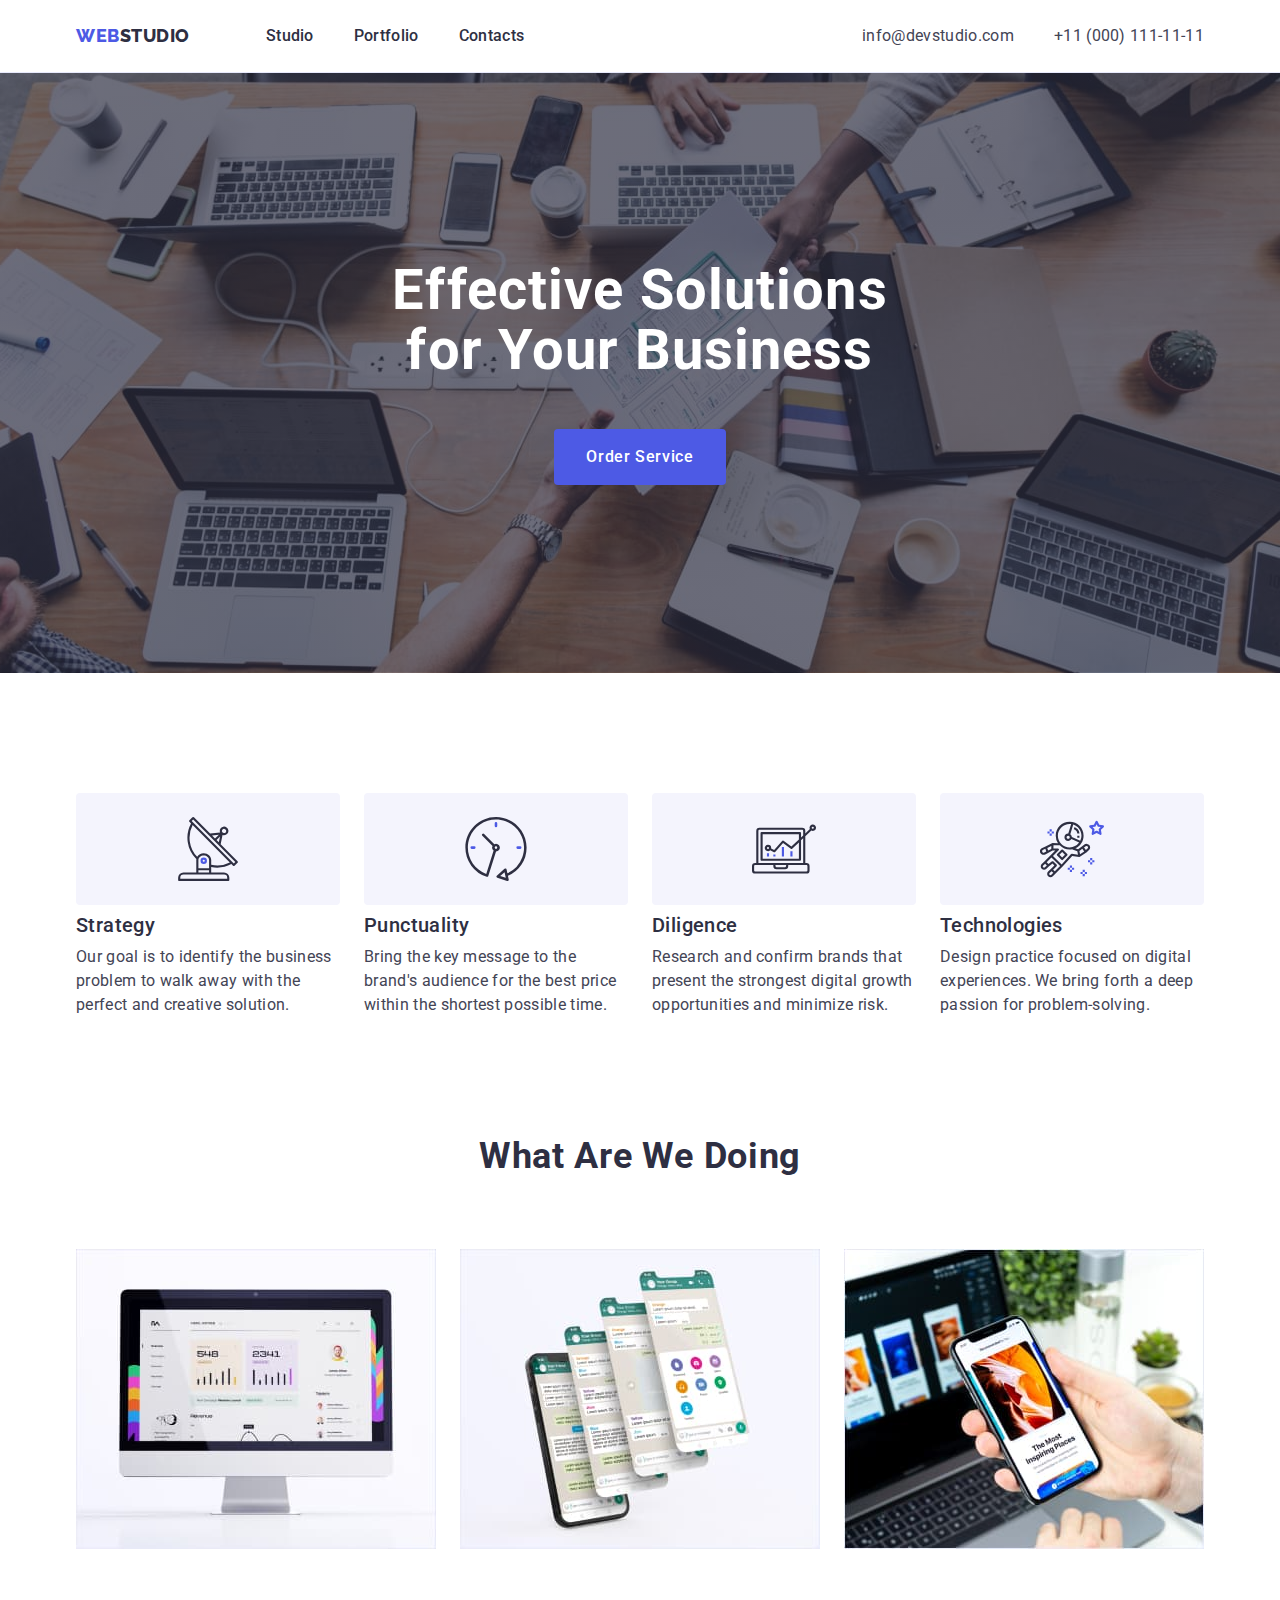
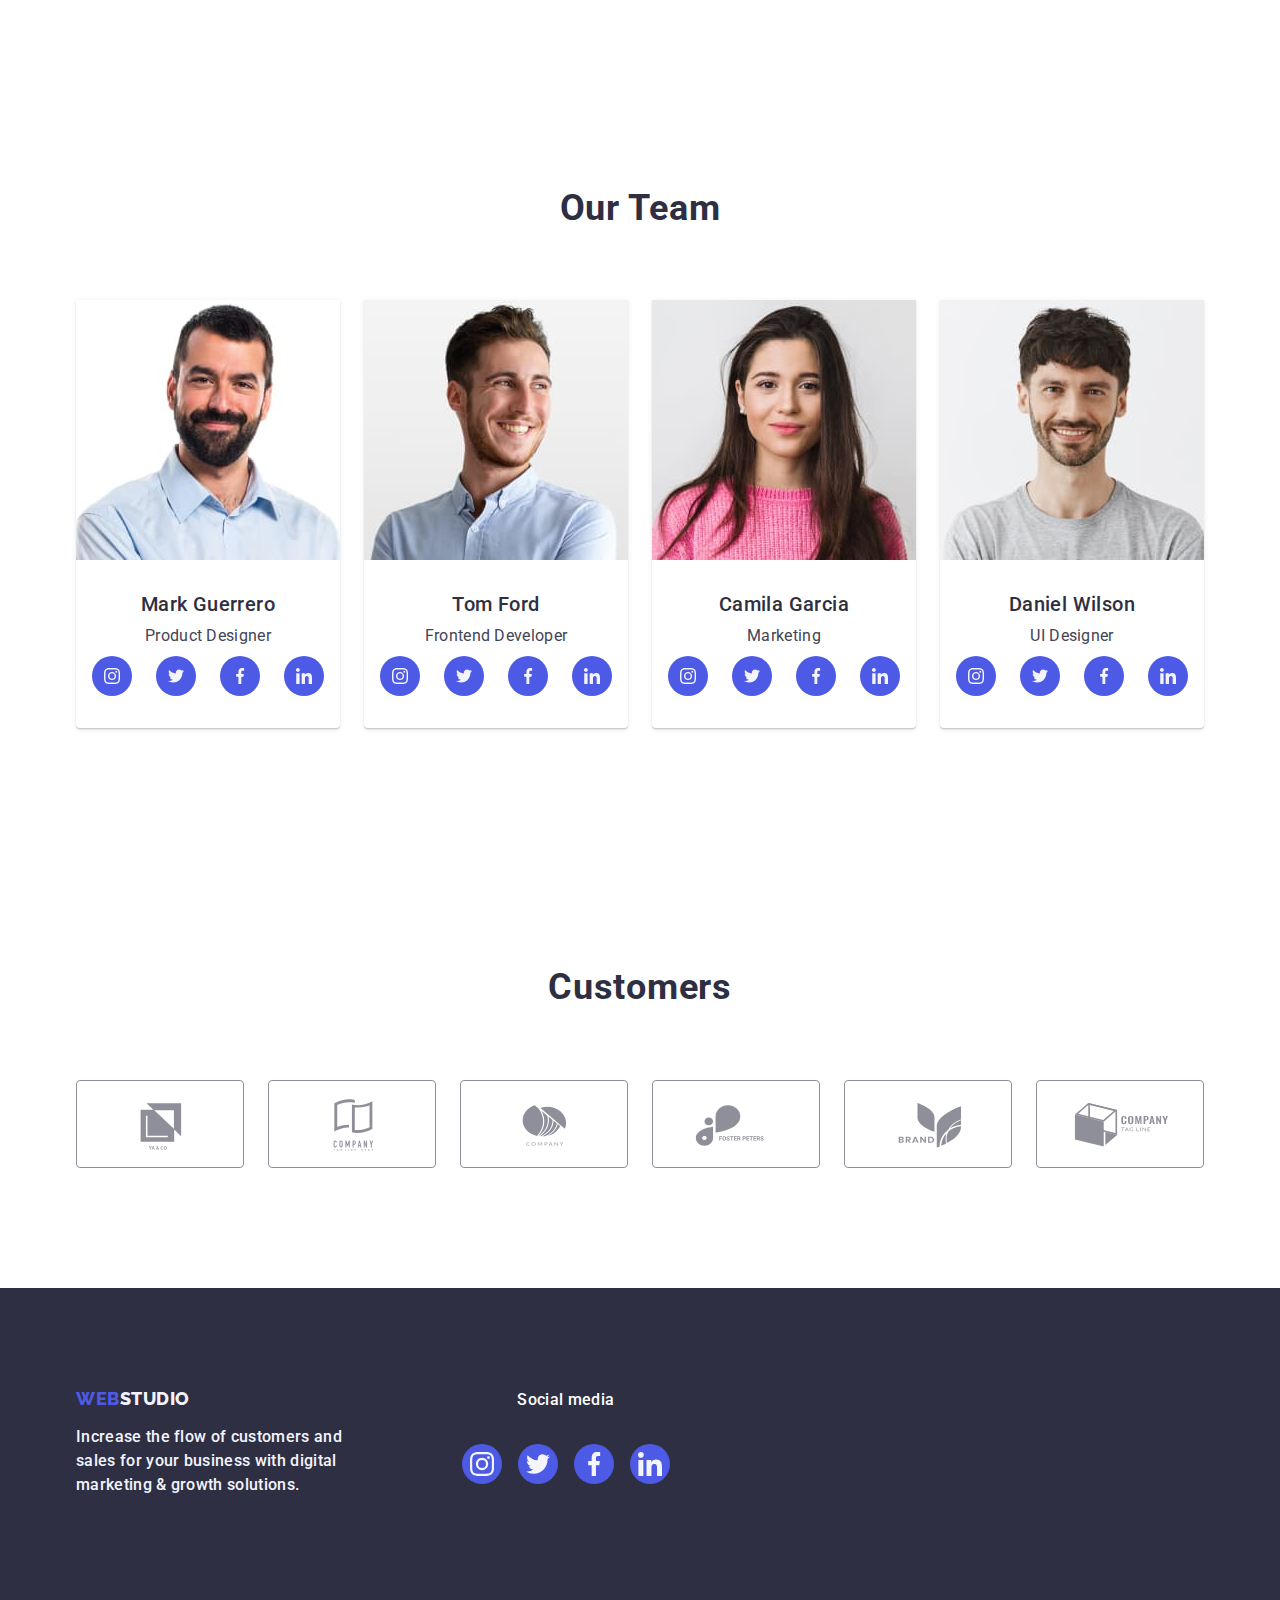
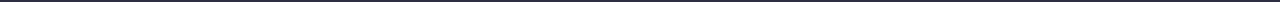
==== index.html @ 7abf4fc1 "goit-markup-hw-04" ====
<!DOCTYPE html>
<html lang="en">
  <head>
    <meta charset="UTF-8" />
    <meta http-equiv="X-UA-Compatible" content="IE=edge" />
    <meta name="viewport" content="width=device-width, initial-scale=1.0" />
    <title>Document</title>
    <link rel="preconnect" href="https://fonts.googleapis.com">
    <link rel="preconnect" href="https://fonts.gstatic.com" crossorigin>
    <link href="https://fonts.googleapis.com/css2?family=Raleway:wght@800&family=Roboto:wght@400;500;700&display=swap" rel="stylesheet">
    <link rel="stylesheet" href="https://cdnjs.cloudflare.com/ajax/libs/modern-normalize/1.1.0/modern-normalize.min.css">
    <link rel="stylesheet" href="./css/styles.css">
  </head>
  <body>
    <!-- Navbar index-->
    <header class="header">
      <div class="container header-container">
      <nav class="header-nav  list">
        <a href="./index.html" class="link logo">Web<span class="logo-dark">Studio</span></a>

        <ul class="header-nav-list menu list">
          <li class="header-nav-item"><a class="header-nav-link link menu-link" href="./index.html">Studio</a></li>
          <li class="header-nav-item"><a class="header-nav-link link menu-link" href="./portfolio.html">Portfolio</a></li>
          <li class="header-nav-item"><a class="header-nav-link link menu-link" href="">Contacts</a></li>
        </ul>
      </nav>
      <address class="header-nav-cont contacts">
        <ul class="header-nav-list list">
          <li class="header-nav-item"><a href="mailto:info@devstudio.com" class="link contact-link">info@devstudio.com</a></li>
          <li class="header-nav-item"><a href="tel:+110001111111" class="link contact-link" >+11 (000) 111-11-11</a></li>
        </ul>
      </address>
    </div>
    </header>
    <!-- Section 1 hero -->
    <main>
      
        <section class="hero">
          <div class="container ">
          <h1 class="hero-title">Effective Solutions for Your Business</h1>
          <button type="button" class="hero-button">Order Service</button>
        
         </div>
    </section>
      <!-- Section 2  main page -->
       <section class="bottom">
        <div class="container">
          <h2 hidden class="list hidclass">features</h2>
          <ul class="content-element list" >
               
            <li class="descli">
              <div class="desc-section-icon">
              <svg class="desc-icon" width="64" height="64">
                <use href="./images/icons.svg#antenna"></use>
              </svg>
            </div> 
              <h3 class="descrep">Strategy</h3>
              <p class="decs-text">
                Our goal is to identify the business problem to walk away with the
                perfect and creative solution.
              </p>
            
            </li>
          
              
            <li class="descli">
              <div class="desc-section-icon">
                <svg class="desc-icon" width="64" height="64">
                  <use href="./images/icons.svg#clock"></use>
                </svg>
              </div> 
              <h3 class="descrep">Punctuality</h3>
              <p class="decs-text">
                Bring the key message to the brand's audience for the best price
                within the shortest possible time.
              </p>
             
            </li>
         
       
            <li class="descli">
              <div class="desc-section-icon">
                <svg class="desc-icon" width="64" height="64">
                  <use href="./images/icons.svg#diagram"></use>
                </svg>
              </div>
              <h3 class="descrep">Diligence</h3>
              <p class="decs-text">
                Research and confirm brands that present the strongest digital
                growth opportunities and minimize risk.
              </p>
              
            </li>
         
        
            <li class="descli">
              <div class="desc-section-icon">
                <svg class="desc-icon" width="64" height="64">
                  <use href="./images/icons.svg#astronaut"></use>
                </svg>
              </div>
              <h3 class="descrep">Technologies</h3>
              <p class="decs-text">
                Design practice focused on digital experiences. We bring forth a
                deep passion for problem-solving.
              </p>
              
            </li>
          
          </ul>
        </div>
        </section>
      
      <!-- Section 3 -->
     
        <section class="gallery-class">
          <div class="container">
          <h2 class= "gallery">What are we doing</h2>
        <ul class="content-element list">
          <li class="galleryli"><img src="./images/img1.jpg" alt="Foto" width="360" /></li>
          <li class="galleryli"><img src="./images/img2.jpg" alt="Foto" width="360" /></li>
          <li class="galleryli"><img src="./images/img3.jpg" alt="Foto" width="360" /></li>
        </ul>
      </div>
        </section>
      
      <!-- Section 4 (3)  -->
      
      <section class="bottom section-color">
        <div class="container">
          <h2 class="team">Our Team</h2>
          <ul class="content-element content-shadow list">
            <li  class="fon-title">
              <img src="./images/img4.jpg" alt="Foto" width="264" />
              <div class="card-content" >
              <h3 class="team-title">Mark Guerrero</h3>
              <p class= "team-title-text">Product Designer</p>
              
              <ul class="social list">
                <li class="social-team ">
                  <a class="social-link" href="" target="_blank" aria-label="Instagram icon">
                    <svg class="social-icon" width="16" height="16">
                      <use href="./images/icons.svg#instagram"></use>
                    </svg> 
                  </a>         
                </li>
                <li class="social-team ">
                 <a class="social-link" href="" target="_blank" aria-label="Twitter icon">
                    <svg class="social-icon" width="16" height="16">
                      <use href="./images/icons.svg#twitter"></use>
                    </svg>
                  </a>
                </li>
                <li class="social-team">
                  <a class="social-link" href="" target="_blank" aria-label="Facebook icon">
                    <svg class="social-icon" width="16" height="16">
                      <use href="./images/icons.svg#facebook"></use>
                    </svg>
                  </a>
                </li>
                <li class="social-team">
                <a  class="social-link" href="" target="_blank" aria-label="Linkedin icon">
                    <svg class="social-icon" width="16" height="16">
                      <use href="./images/icons.svg#linkedin"></use>
                    </svg>
                  </a>      
                </li>
              </ul>
                        
              </div>            
            </li>
            <li class="fon-title">
              <img src="./images/img5.jpg" alt="Foto" width="264" />
             <div class="card-content">              
              <h3 class="team-title">Tom Ford</h3>
              <p class="team-title-text" >Frontend Developer</p>

              <ul class="social list">
                <li class="social-team ">
                  <a class="social-link" href="" target="_blank" aria-label="Instagram icon">
                    <svg class="social-icon" width="16" height="16">
                      <use href="./images/icons.svg#instagram"></use>
                    </svg> 
                  </a>         
                </li>
                <li class="social-team ">
                 <a class="social-link" href="" target="_blank" aria-label="Twitter icon">
                    <svg class="social-icon" width="16" height="16">
                      <use href="./images/icons.svg#twitter"></use>
                    </svg>
                  </a>
                </li>
                <li class="social-team">
                  <a class="social-link" href="" target="_blank" aria-label="Facebook icon">
                    <svg class="social-icon" width="16" height="16">
                      <use href="./images/icons.svg#facebook"></use>
                    </svg>
                  </a>
                </li>
                <li class="social-team">
                <a  class="social-link" href="" target="_blank" aria-label="Linkedin icon">
                    <svg class="social-icon" width="16" height="16">
                      <use href="./images/icons.svg#linkedin"></use>
                    </svg>
                  </a>      
                </li>
              </ul>

            </div>
            </li>
            <li class="fon-title">
              <img src="./images/img6.jpg" alt="Foto" width="264" />
             <div class="card-content">
              <h3 class="team-title">Camila Garcia</h3>
              <p class="team-title-text" >Marketing</p>

              <ul class="social list">
                <li class="social-team ">
                  <a class="social-link" href="" target="_blank" aria-label="Instagram icon">
                    <svg class="social-icon" width="16" height="16">
                      <use href="./images/icons.svg#instagram"></use>
                    </svg> 
                  </a>         
                </li>
                <li class="social-team ">
                 <a class="social-link" href="" target="_blank" aria-label="Twitter icon">
                    <svg class="social-icon" width="16" height="16">
                      <use href="./images/icons.svg#twitter"></use>
                    </svg>
                  </a>
                </li>
                <li class="social-team">
                  <a class="social-link" href="" target="_blank" aria-label="Facebook icon">
                    <svg class="social-icon" width="16" height="16">
                      <use href="./images/icons.svg#facebook"></use>
                    </svg>
                  </a>
                </li>
                <li class="social-team">
                <a  class="social-link" href="" target="_blank" aria-label="Linkedin icon">
                    <svg class="social-icon" width="16" height="16">
                      <use href="./images/icons.svg#linkedin"></use>
                    </svg>
                  </a>      
                </li>
              </ul>

            </div>
            </li>
            <li class="fon-title">
              <img src="./images/img7.jpg" alt="Foto" width="264" />
            <div class="card-content">
              <h3 class="team-title">Daniel Wilson</h3>
              <p class="team-title-text" >UI Designer</p>
              <ul class="social list">
                <li class="social-team ">
                  <a class="social-link" href="" target="_blank" aria-label="Instagram icon">
                    <svg class="social-icon" width="16" height="16">
                      <use href="./images/icons.svg#instagram"></use>
                    </svg> 
                  </a>         
                </li>
                <li class="social-team ">
                 <a class="social-link" href="" target="_blank" aria-label="Twitter icon">
                    <svg class="social-icon" width="16" height="16">
                      <use href="./images/icons.svg#twitter"></use>
                    </svg>
                  </a>
                </li>
                <li class="social-team">
                  <a class="social-link" href="" target="_blank" aria-label="Facebook icon">
                    <svg class="social-icon" width="16" height="16">
                      <use href="./images/icons.svg#facebook"></use>
                    </svg>
                  </a>
                </li>
                <li class="social-team">
                <a  class="social-link" href="" target="_blank" aria-label="Linkedin icon">
                    <svg class="social-icon" width="16" height="16">
                      <use href="./images/icons.svg#linkedin"></use>
                    </svg>
                  </a>      
                </li>
              </ul>


            </div>
            </li>
          </ul>
        </div>
        </section>
        <!-- Section 5 (4) -->
        <section class="customers">
          <div class="container ">
            
            <h2 class="team">Customers</h2>
            <ul class=" customers-abaut list">
              <li class="customers-item">
                <a class="customers-item-link" href="">
                  <svg class="customers-icon" width="104" height="56">
                    <use href="./images/icons.svg#Logo"></use>
                  </svg>
                </a>
              </li>
              
              <li class="customers-item">
                <a class="customers-item-link" href="">
                  <svg class="customers-icon" width="104" height="56">
                    <use href="./images/icons.svg#Logo1"></use>
                  </svg>
                </a>
              </li>

              <li class="customers-item">
                <a class="customers-item-link" href="">
                  <svg class="customers-icon" width="104" height="56">
                    <use href="./images/icons.svg#Logo2"></use>
                  </svg>
                </a>
              </li>
              <li class="customers-item">
                <a class="customers-item-link" href="">
                  <svg class="customers-icon" width="104" height="56">
                    <use href="./images/icons.svg#Logo3"></use>
                  </svg>
                </a>
              </li>
              <li class="customers-item">
                <a class="customers-item-link" href="">
                  <svg class="customers-icon" width="104" height="56">
                    <use href="./images/icons.svg#Logo4"></use>
                  </svg>
                </a>
              </li>
              <li class="customers-item">
                <a class="customers-item-link" href="">
                  <svg class="customers-icon" width="104" height="56">
                    <use href="./images/icons.svg#Logo5"></use>
                  </svg>
                </a>
              </li>
            </ul>

          </div>
        </section>
      
    </main>
    <!-- Footer -->
    
      <footer class="footer-style">  
        <div class="container footer-style-item">   
          <div class="logo-footer-text"> 
        <a href="./index.html" class="logo-footer link logo">Web<span class="logo-light">Studio</span></a>
        <p class="footer-text">
          Increase the flow of customers and <br>sales for your business with digital <br>marketing & growth solutions.
        </p>
      </div> 
       
        <div class="footer-soc-media">
        <p class="footer-text-ft">Social media</p>
        
        <ul class="social-ft list">
          <li class="social-team-ft ">
            <a class="social-link-ft" href="" target="_blank" aria-label="Instagram icon">
              <svg class="social-icon-ft" width="24" height="24">
                <use href="./images/icons.svg#instagram"></use>
              </svg> 
            </a>         
          </li>
          <li class="social-team-ft ">
           <a class="social-link-ft" href="" target="_blank" aria-label="Twitter icon">
              <svg class="social-icon-ft" width="24" height="24">
                <use href="./images/icons.svg#twitter"></use>
              </svg>
            </a>
          </li>
          <li class="social-team-ft">
            <a class="social-link-ft" href="" target="_blank" aria-label="Facebook icon">
              <svg class="social-icon-ft" width="24" height="24">
                <use href="./images/icons.svg#facebook"></use>
              </svg>
            </a>
          </li>
          <li class="social-team-ft">
          <a  class="social-link-ft" href="" target="_blank" aria-label="Linkedin icon">
              <svg class="social-icon-ft" width="24" height="24">
                <use href="./images/icons.svg#linkedin"></use>
              </svg>
            </a>      
          </li>
        </ul>
      </div>
      </div>
      </footer>
    </body>
</html>
---- css/styles.css ----
html{
  box-sizing: border-box;
}
*,
*::before,
*::after{
  box-sizing: border-box;
}

:root{
  --color-text:#434455;
  --color-white:#ffffff;
  --logo-lite:#4d5ae5;
  --logo-dark:#2E2F42;
  --activ-btn-link:#404BBF;
  --text-footer:#F4F4FD;
  --border-card: #e7e9fc;
  --social-link-bkg:#4D5AE5;
  --customers-item-link:#8E8F99;
  --sociai-link-ftr:#31D0AA;
     }
body{
  font-family: 'Roboto', sans-serif;
  font-size: 16px;
  line-height: 1.5;
  color:#434455;
  background-color:var(--color-white);
  }

  .container{
    width: 1158px;
    margin: 0 auto;
    padding: 0 15px;
   
    
  }
  .bottom{
    padding: 120px 0;
  }
    /* reset start */
    h1,h2,h3,h4,h5,h6,p{ margin: 0px;}
    .list{
      list-style: none;
      padding: 0px;
      margin: 0px; }
    img{ 
      display: block;
      max-width: 100%;
      height: auto;}

    button{ cursor: pointer;} 
   
    
    /* logo */
   .logo{
    display: flex;
    margin-right: 76px;
    font-family:"Raleway", sans-serif;
    font-weight: 800;
    font-size:18px;
    line-height:1.17;
    letter-spacing: 0.03em;
    text-transform: uppercase;
    color: var(--logo-lite);   
    }
   
    .logo:hover {
      font-family: "Raleway", sans-serif;
      font-weight: 600;
      font-size: 18px;
      line-height: 1.18;
      color: var(--logo-lite);
      text-decoration: none;
  }

   .logo-dark{
    color: var(--logo-dark);
   } 
   
   
    /* Navbar */
  
   .menu {
    font-family: "Roboto", sans-serif;
    font-style: normal;
    font-weight: 500;
    font-size: 16px;
    line-height: 1.5;
    letter-spacing: 2%;
    color: var(--logo-dark);
}
  .link{
   text-decoration: none;
  }

  .menu-link {
  display: block; 
  align-items: center;
  font-weight: 500;
  font-size: 16px;
  line-height: 1.5;
  letter-spacing: 0.02em;
  color: var(--logo-dark);
}

 .menu-link:hover {
  color: var(--activ-btn-link);
}

 .menu-link:focus {
  color: var(--activ-btn-link);
}

.menu-link:active{
  color: var(--logo-lite);
  font-weight: 600;
  font-size: 16px;
  line-height: 1.5;
  letter-spacing: 2%;
}
.header{ 
  border-bottom: 1px solid #E7E9FC;
  box-shadow: 0px 2px 1px rgba(46, 47, 66, 0.08), 0px 1px 1px rgba(46, 47, 66, 0.16), 0px 1px 6px rgba(46, 47, 66, 0.08); 
}
 

.header-container{
  display: flex;
  align-items: center;
  margin: auto;
  
   }

  .header-nav{
    display: flex;
    align-items: center;
  }
  .header-nav-cont{
    margin-left: auto;
  }

.header-nav-list{
  display:flex;
  align-items: center;
  gap: 40px;
      
}
.header-nav-item

.header-nav-link{
display:block;
align-items: center;
padding-top: 24px;
padding-bottom: 24px;

}

  /* address */

  .contacts {
    font-style: normal;
}

.contact-link {
    font-weight: 400;
    font-size: 16px;
    line-height: 1.5;
    letter-spacing: 0.02em;
    color: var(--color-text);
}

.contact-link:hover {
    color: var(--activ-btn-link);
}

.contact-link:focus {
    color: var(--activ-btn-link);
}


  /* Section 1 hero */

  .hero{
    padding: 188px 0;
    max-width: 1440px;
    margin-left: auto;
    margin-right: auto;
    background-repeat: no-repeat;
    background-position: center;
    background-size: cover;
    

    background-color: var(--logo-dark);
    background-image:linear-gradient(rgba(46, 47, 66, 0.7),rgba(46, 47, 66, 0.7)), url(../images/hero/people-office.jpg)
    
    
    
  }

  .hero-title{
    color: var(--color-white);
    font-weight: 700;
    font-family: "Roboto", sans-serif;
    font-size: 56px;
    line-height: 1.07;
    letter-spacing: 0.02em;
    text-align: center;
    margin: 0 auto;
    margin-bottom: 48px;
    margin-top: 0;
    
    
    max-width: 496px;   
      }

  .hero-button{
    background-color: var(--logo-lite);
    cursor: pointer;
    color: var(--color-white);
    font-weight: 500;
    font-size: 16px;
    line-height: 1.5;
    letter-spacing: 0.04em;
    font-family: "Roboto", sans-serif;
    min-width: 169px;
    height: 56px;
    padding: 16px 32px;
    border: none;
    
    border-radius: 4px;
    display: block;
    gap: 10px;
    margin:0 auto;
      }

  .hero-button:hover,
  .hero-button:focus{
  box-shadow: 0px 4px rgba(0, 0, 0, 0.15);
  
  background-color: var(--activ-btn-link);
  }

  /* Section 2 main page */
 .hidclass{
  margin-bottom: 8px;
}
   
  
  
  .content-element{
    display: flex;
    gap: 24px;
    }

  .descli{

    width: calc((100% - 72px) / 4);
  } 

  .desc-section-icon{
    display: flex;
    justify-content: center;
    align-items: center;

    width: 264px;
    height: 112px;
    padding-top: 24px;
    padding-bottom: 24px;
    padding-left: 100px;
    padding-right: 100px;
    border-radius: 4px;
    margin-bottom: 8px;

    background-color: var(--text-footer);
  }

  .desc-icon{
    display: flex;
    justify-content: center;
    align-items: center;
    width: 64px;
    height: 64px;
   
  }


  .descrep{
    color: var(--logo-dark);
    font-weight: 500;
    font-size: 20px;
    line-height: 1.2;
    letter-spacing: 0.02em;
    margin-bottom: 8px;
     }
   .decs-text{
    font-weight: 400;
    font-size: 16px;
    line-height: 1.5;
    letter-spacing: 0.02em;
    color: var(--color-text);
   }  

  /* Section 3 */
  .gallery-class{
  padding-bottom: 120px; 
  }
  .gallery{
    font-weight: 700;
    font-size: 36px;
    line-height: 1.11;
    text-align: center;
    letter-spacing: 0.02em;
    text-transform: capitalize;
    color: var(--logo-dark);

    margin-bottom: 72px;
     }
  .galleryli{
    width: calc((100% - 48px) / 3);
  }
  
  
     /* --content-element (c section 2) -- */
       .content-element

  /* Section 4 */
  .section-color{
    background-color: var(--text-footer);
    
  }
   
  .bottom
  
  /* --content-element (c section 2) -- */
  .content-element

  .content-shadow{
   box-shadow: rgba(46, 47, 66, 0.08);
   Offset: 0px, 2px;
     } 
    
  .company{
    background-color:  #F4F4FD
    }

  .fon-title{
    background-color: #FFFFFF;
    box-shadow: 0px 1px 6px rgba(46, 47, 66, 0.08), 0px 1px 1px rgba(46, 47, 66, 0.16), 0px 2px 1px rgba(46, 47, 66, 0.08);
    width: calc((100% - 72px) / 4);
    border-radius: 0px 0px 4px 4px;}

  .team{
    font-weight: 700;
    font-size: 36px;
    line-height: 1.1;
    text-align: center;
    letter-spacing: 0.02em;
    text-transform: capitalize;
    color: var(--logo-dark);

    margin-bottom: 72px;
  }
  
  .card-content{
   
  padding-top: 32px;
  padding-bottom:  32px;
 }

  .team-title{
    margin-bottom: 8px;

   font-weight: 500;
   font-size: 20px;
   line-height: 1.2;
   letter-spacing: 0.02em;
   color: var(--logo-dark);

   text-align: center;
  
  }
  .team-title-text{
    margin-bottom: 8px;

   font-weight: 400;
   font-size: 16px;
   line-height: 1.5;
   letter-spacing: 0.02em;
   color: var(--color-text);

   text-align: center;

}
  /* social icon 4 section*/
.social{
  display: flex;
  justify-content: center;
  align-items: center;
  gap: 24px;
}

.social-link{
display: flex;
justify-content: center;
align-items: center;

width: 40px;
height: 40px;

background-color: var(--social-link-bkg);
border-radius: 50%;
}
.social-link:hover,
.social-link:focus{
  background-color: #404bbf;
}
.social-icon{
 display: flex;
 justify-content: center;
 align-items: center;
 
 

  fill: var(--text-footer);
}
 
/* ---Section 5 (4)--- */
.customers{
  
  padding-top: 120px;
  padding-bottom: 120px;

}
.customers-abaut{
  display: flex;
  justify-content: center;
  align-items: center;
  gap:24px;
}
 .customers-item
  
  
 
.customers-item-link{
  display: flex;
  justify-content: center;
  align-items: center;
  width: 168px;
  height: 88px;
  padding-top: 16px ;
  padding-bottom: 16px;
  padding-left: 32px;
  padding-right: 32px;
  color: var(--customers-item-link);
  border: 1px solid;
  border-color:var(--customers-item-link);
  border-radius: 4px;
 
}

.customers-icon{
  display: flex;
  justify-content: center;
  align-items: center;
  fill: currentColor;
  }

.customers-icon:hover,
.customers-icon:focus{
  fill: #404bbf;;
}
.customers-item-link:hover,
.customers-item-link:focus{
  border-color: #404bbf; 
  color: #404bbf;
}


  /* footer */
  
  .footer-style{
    background-color: var(--logo-dark);
    height: 314px;
    padding: 100px 0;
          }
  .footer-style-item{
    display: flex;
    align-items: baseline;
  }

  .logo-footer-text{
    margin-right: 120px;

  }
 .logo-footer{ 
     
    margin-bottom: 16px;
    display: inline-block;
  
     }

  .logo-light{
    color: var(--text-footer);
     }

  .footer-text{
    font-family:'Roboto';
    font-weight: 500;
    font-size: 16px;
    line-height: 1.5;
    letter-spacing: 0.02em;
    color: var(--text-footer);
    margin-top: 0; 
    margin-bottom: 0;
      
   
  }

  .footer-soc-media{
    display:flex;
    flex-direction: column;
    justify-content: center;
    align-items: center;
    gap: 16px;
    margin-bottom: 16;
    
    }
  .footer-text-ft{
    font-family:'Roboto';
    font-weight: 500;
    font-size: 16px;
    line-height: 1.5;
    letter-spacing: 0.02em;
    color: var(--text-footer);

    color: #FFFFFF;
    margin-bottom: 16px; 
  }
  .social-ft{
   display: flex; 
   gap: 16px;
   
    }

  .social-team-ft{
    width: 40px;
    height: 40px;
  }  
  .social-link-ft{
    
    display: flex;
    justify-content: center;
    align-items: center;
    border-radius: 50%;
    width: 100%;
    height: 100%;

    background-color: var(--social-link-bkg);
  }
  .social-icon-ft{
    fill: var(--text-footer);
  }
  .social-link-ft:hover,
  .social-link-ft:focus{
    background-color:var(--sociai-link-ftr) ;
  }
  /* Portfolio */


.filter-btn{
  display: flex;
  flex-direction: row;
  justify-content: center;
  gap: 24px;
  margin-bottom: 72px;
  

}

  /* Section 1 button */
  .menu-button{
  background-color: var(--text-footer);
  cursor: pointer; 
  color: var(--logo-lite);
  font-weight: 500;
  font-size: 16px;
  line-height: 1.5;
  letter-spacing: 0.04em;
  font-family: "Roboto", sans-serif;
  display: flex;
  flex-direction: row;
  align-items: center;
  padding: 12px 24px;
  border: 1px solid #e7e9fc;
  border-radius: 4px;
  box-sizing: border-box;

      }

  .menu-button:hover,
  .menu-button:focus{
  box-shadow: 0px 3px 1px rgba(0, 0, 0, 0.1), 0px 2px 1px rgba(0, 0, 0, 0.08), 0px 2px 2px rgba(0, 0, 0, 0.12);
  
  background: var(--activ-btn-link);
  color: var(--color-white);
  border: 1px solid transparent;
     }
  .portf-title{
  font-weight: 500;
  font-size: 20px;
  line-height: 1.2;
  letter-spacing: 0.02em;
  color: var(--logo-dark);

  margin-bottom: 8px;
    }
  .portf-title-text{
    font-size: 16px;
    line-height: 1.5;
    letter-spacing: 0.02em;
    color: var(--color-text);
  }   
  
  /* --Portfolio card-- */

  .card{
    padding: 96px 0 120px;
  }
    
  
  .portfolio-card{
    

    display: flex;
    flex-wrap: wrap;
    column-gap: 24px;
    row-gap: 48px;
   
  }
   
    
  .foto-calc{
  width: calc((100% - 48px) / 3);
  }
 
  .portfolio-shedow:focus,
  .portfolio-shedow:hover{
  box-shadow: 0px 2px rgba(46, 47, 66, 0.08),0px 1px rgba(46, 47, 66, 0.16),0px 1px rgba(46, 47, 66, 0.08);

  }
  .portfolio-link{
   display: block;
     }

  .portfolio-link:hover, 
  .portfolio-link:focus{
    box-shadow: 0px 1px 6px rgba(46, 47, 66, 0.08), 0px 1px 1px rgba(46, 47, 66, 0.16), 0px 2px 1px rgba(46, 47, 66, 0.08);
  }  
  .portfolio-text{
    padding: 32px 16px;
    border: 1px solid #e7e9fc;
    border-top: none;
  }
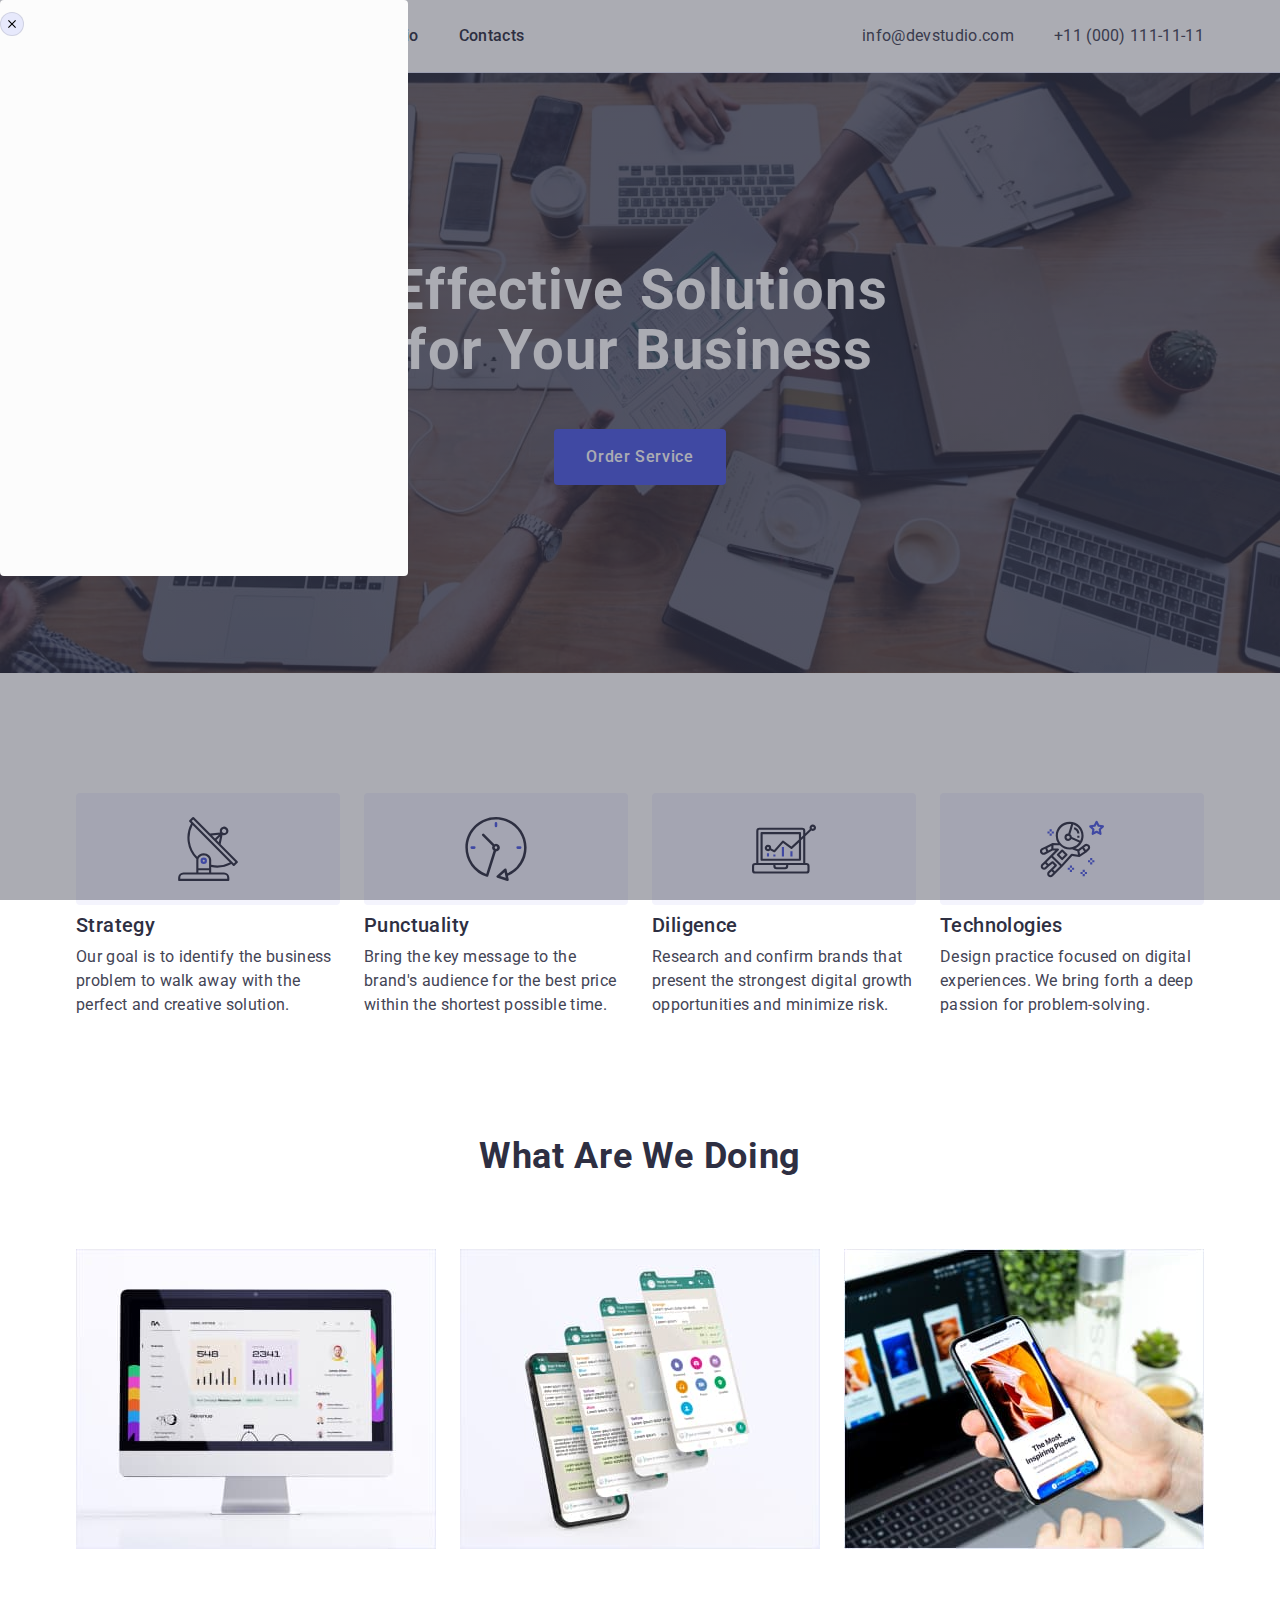
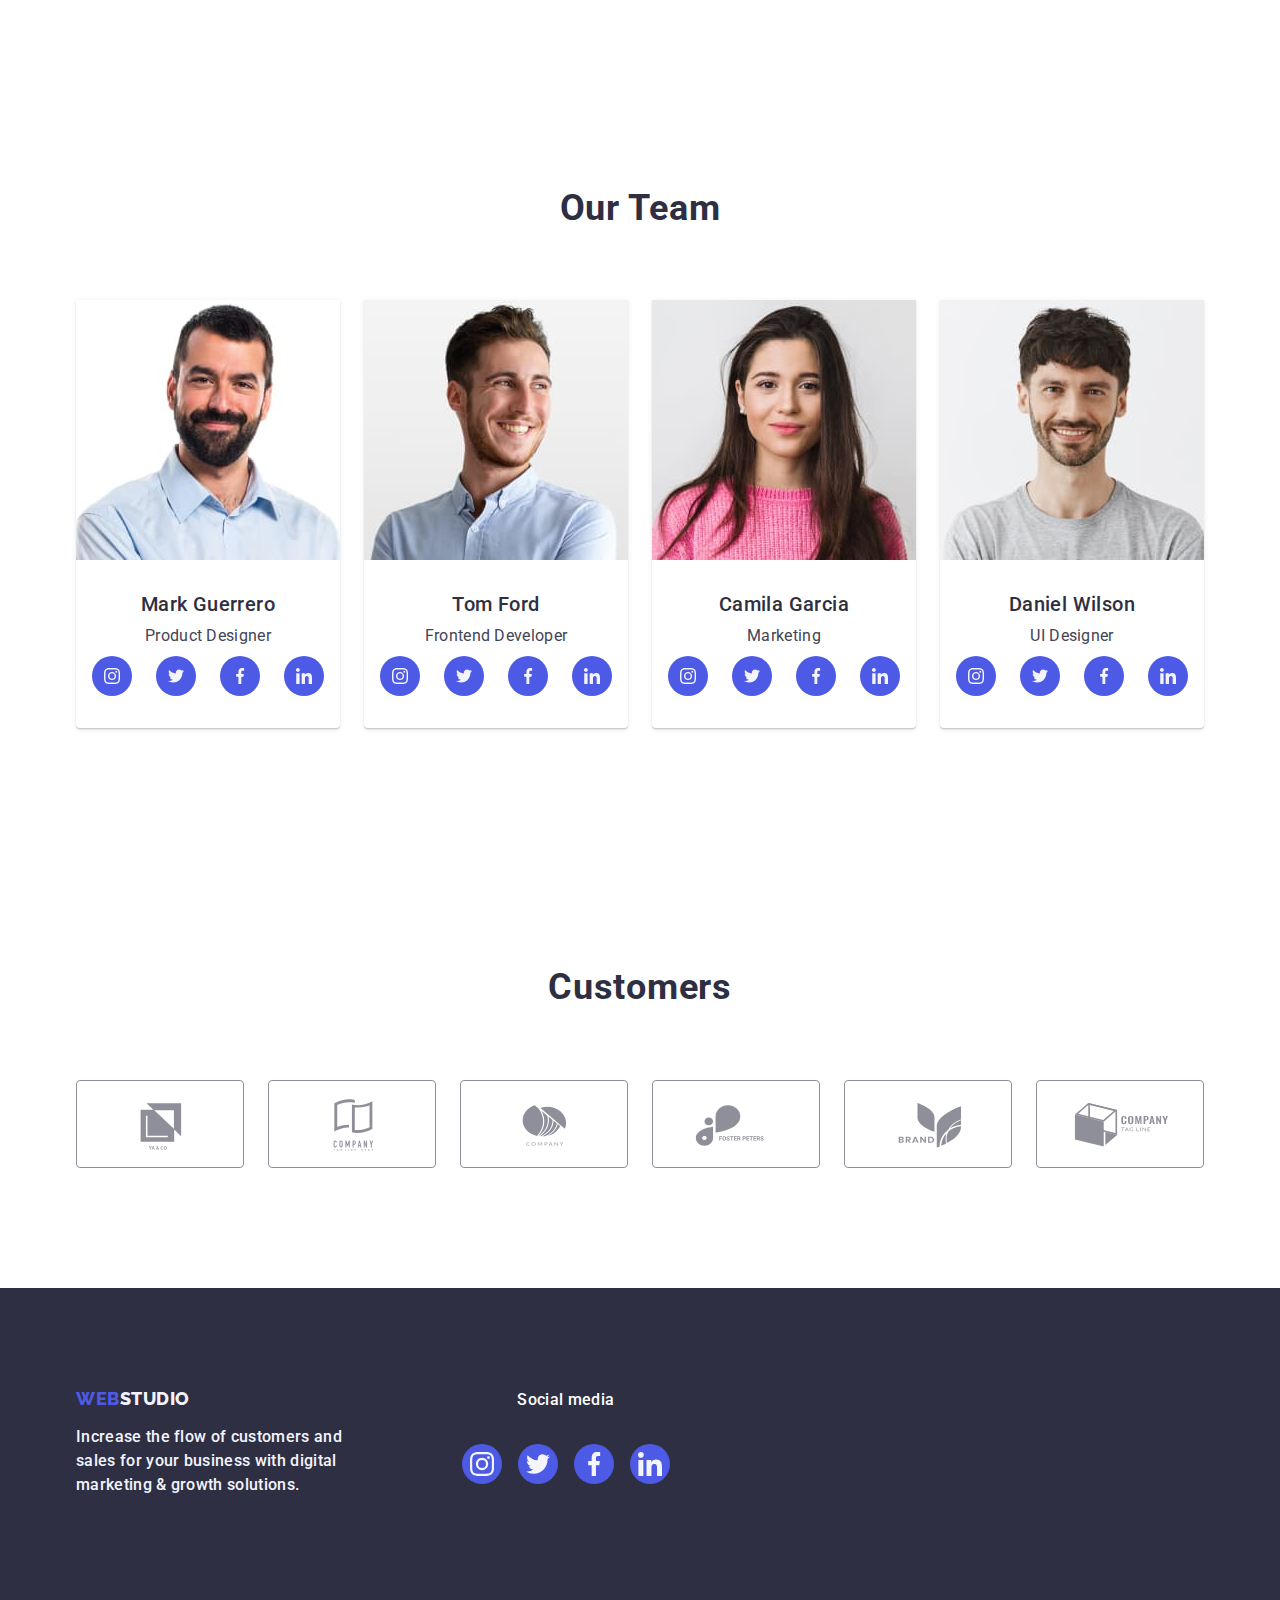
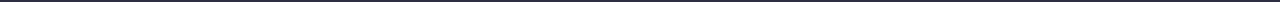
==== commit c2984df0: "123" ====
--- a/index.html
+++ b/index.html
@@ -19,7 +19,7 @@
         <a href="./index.html" class="link logo">Web<span class="logo-dark">Studio</span></a>
 
         <ul class="header-nav-list menu list">
-          <li class="header-nav-item"><a class="header-nav-link link menu-link" href="./index.html">Studio</a></li>
+          <li class="header-nav-item"><a class="header-nav-link active link menu-link" href="./index.html">Studio</a></li>
           <li class="header-nav-item"><a class="header-nav-link link menu-link" href="./portfolio.html">Portfolio</a></li>
           <li class="header-nav-item"><a class="header-nav-link link menu-link" href="">Contacts</a></li>
         </ul>
@@ -392,5 +392,17 @@
       </div>
       </div>
       </footer>
+     <!-- Modal window -->
+     <div class="backdrop">
+      <div class="modal">
+        <button class="modal-close-btn">
+          <svg class="modal-close-icon" width="8" height="8">
+            <use href="./icons/modal.svg#icon-Modal"></use>
+          </svg>
+        </button>
+      </div>
+     </div>
+
+      <script src="./js/model.js"></script>
     </body>
 </html>
--- a/css/styles.css
+++ b/css/styles.css
@@ -117,6 +117,7 @@
   font-size: 16px;
   line-height: 1.5;
   letter-spacing: 2%;
+  
 }
 .header{ 
   border-bottom: 1px solid #E7E9FC;
@@ -140,20 +141,40 @@
   }
 
 .header-nav-list{
-  display:flex;
+  
+ display:flex;
   align-items: center;
   gap: 40px;
       
 }
 .header-nav-item
+  
+
 
 .header-nav-link{
+position: relative;
+
 display:block;
 align-items: center;
 padding-top: 24px;
 padding-bottom: 24px;
 
 }
+.header-nav-link::after{
+  content: '';
+
+  position: absolute;
+  bottom: -1px;
+  left: 0;
+  display: block;
+  width: 100%;
+  height: 4px;
+  border-radius: 2px;
+  
+ }
+ .header-nav-link.active::after{
+  background-color: #404BBF;
+ }
 
   /* address */
 
@@ -660,4 +681,62 @@
     padding: 32px 16px;
     border: 1px solid #e7e9fc;
     border-top: none;
-  }+  }
+
+  .thumb{
+
+  }
+
+
+  /*-- Modal window-- */
+  .backdrop{
+    position: fixed;
+    top: 0;
+    left: 0;
+
+    width: 100%;
+    height: 100%;
+
+    background-color: rgba(46, 47, 66, 0.4);
+  }
+
+  .modal{
+   position: absolute;
+
+    width: 408px;
+    height: 576px;
+    border-radius: 4px;
+
+
+
+    background-color: #FCFCFC;
+    box-shadow: 0px, 2px rgba(0, 0, 0, 0.2),0px, 1px rgba(0, 0, 0, 0.12),0px, 1px  rgba(0, 0, 0, 0.14);
+  }
+
+  .modal-close-btn{
+    position: absolute;
+    top: 12px;
+    right: 12 px;
+
+    width: 24px;
+    height: 24px;
+    border-radius: 50%;
+    background-color: #E7E9FC;
+    border: 1px solid rgba(0, 0, 0, 0.1);
+
+    display: flex;
+    justify-content: center;
+    align-items: center; 
+    padding: 0;
+    
+
+  }
+
+  .modal-close-icon:hover{
+    fill: #FFFFFF;
+  }
+  .modal-close-btn:hover{
+   background-color: #404BBF;
+  }
+   
+ 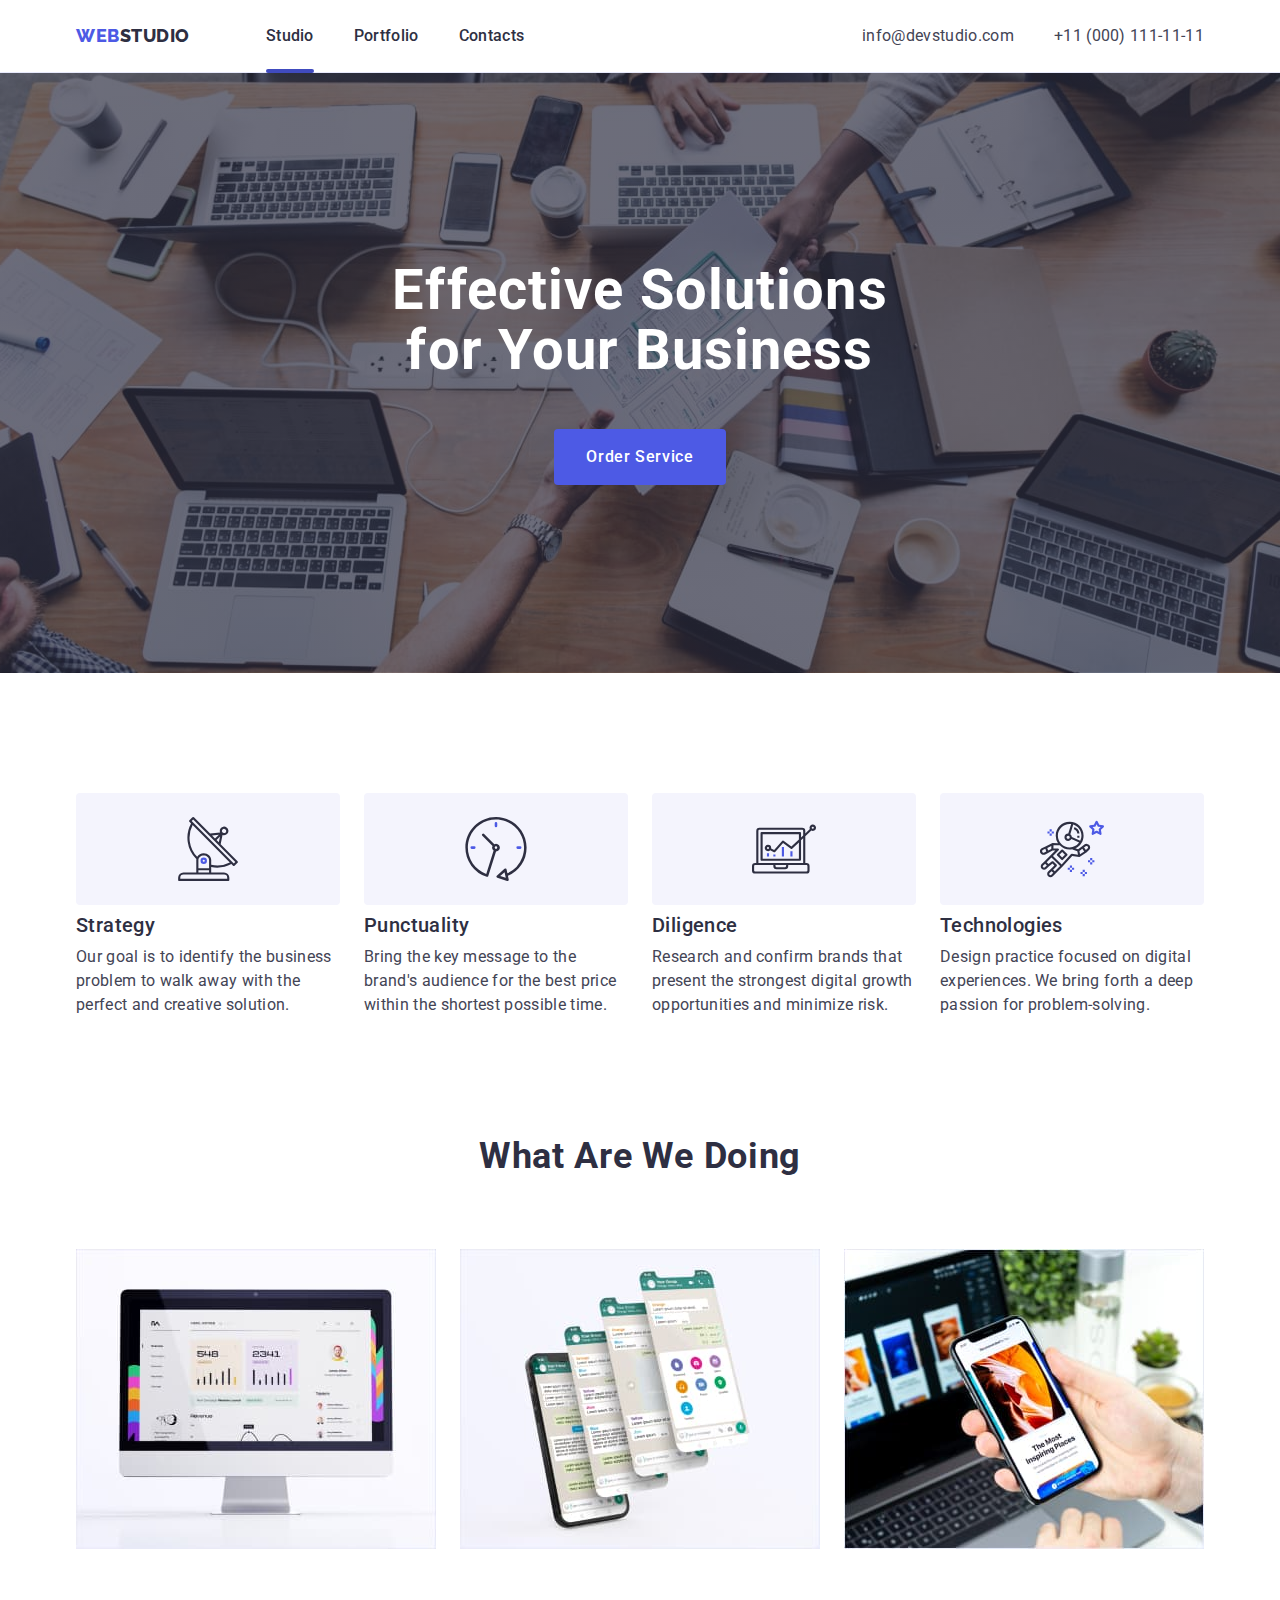
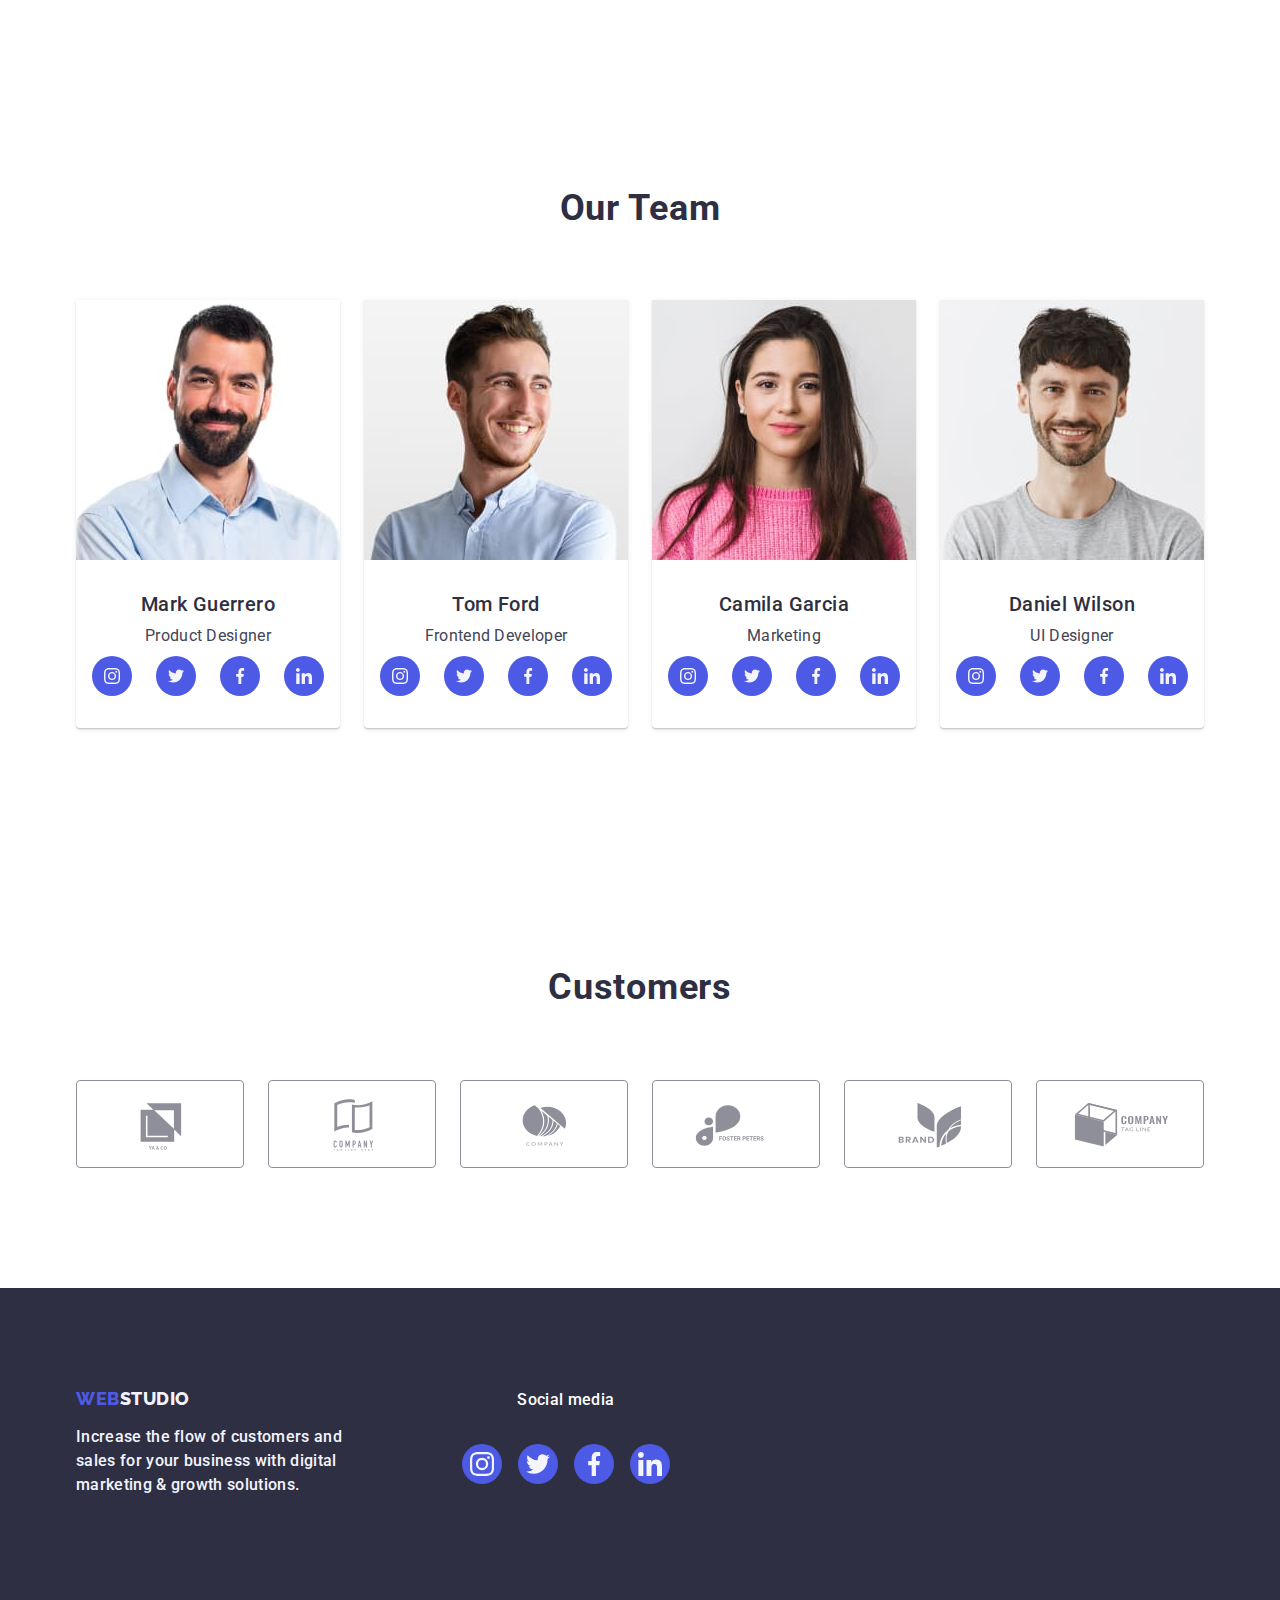
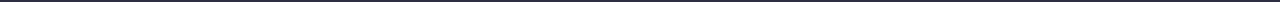
==== commit dd191ed4: "2" ====
--- a/index.html
+++ b/index.html
@@ -38,7 +38,7 @@
         <section class="hero">
           <div class="container ">
           <h1 class="hero-title">Effective Solutions for Your Business</h1>
-          <button type="button" class="hero-button">Order Service</button>
+          <button type="button" class="hero-button " data-modal-open>Order Service</button>
         
          </div>
     </section>
@@ -393,9 +393,9 @@
       </div>
       </footer>
      <!-- Modal window -->
-     <div class="backdrop">
+     <div class="backdrop is-hidden" data-modal>
       <div class="modal">
-        <button class="modal-close-btn">
+        <button class="modal-close-btn " type="button" data-modal-close>
           <svg class="modal-close-icon" width="8" height="8">
             <use href="./icons/modal.svg#icon-Modal"></use>
           </svg>
--- a/css/styles.css
+++ b/css/styles.css
@@ -18,6 +18,9 @@
   --social-link-bkg:#4D5AE5;
   --customers-item-link:#8E8F99;
   --sociai-link-ftr:#31D0AA;
+  --modal-ind:100;
+  --header-ind:10;
+
      }
 body{
   font-family: 'Roboto', sans-serif;
@@ -120,6 +123,7 @@
   
 }
 .header{ 
+  z-index: var(--header-ind);
   border-bottom: 1px solid #E7E9FC;
   box-shadow: 0px 2px 1px rgba(46, 47, 66, 0.08), 0px 1px 1px rgba(46, 47, 66, 0.16), 0px 1px 6px rgba(46, 47, 66, 0.08); 
 }
@@ -682,41 +686,85 @@
     border: 1px solid #e7e9fc;
     border-top: none;
   }
-
-  .thumb{
-
-  }
+ /* Overlay */
+  .team-thumb{
+   position: relative;
+  }
+  .overlay{
+  position: absolute;
+  top: 0;
+  left: 0;
+  
+  width: 100%;
+  height: 100%;
+  padding: 40px 32px;
+  background-color:#4D5AE5 ;
+  transform:translateY(100%);
+  }
+
+.overlay-text{
+  color: #F4F4FD;
+}
+
+.team-thumb:hover.overlay{
+  transform: translate(0);
+}
 
 
   /*-- Modal window-- */
   .backdrop{
-    position: fixed;
+   
+    position:fixed;
     top: 0;
     left: 0;
 
     width: 100%;
     height: 100%;
-
+    z-index:var(--modal-ind) ;
     background-color: rgba(46, 47, 66, 0.4);
-  }
-
+    backdrop-filter: blur(2px);
+
+    opacity: 1;
+    visibility: visible;
+    pointer-events: initial;
+   
+    transition: opacity 250ms cubic-bezier(0.4,0.02,1), visibility 250ms cubic-bezier(0.4,0.02,1);
+    
+  }
+  .backdrop.is-hidden{
+   opacity: 0;
+   visibility: hidden;
+   pointer-events: none;
+
+   transition-delay:300ms; 
+  }
   .modal{
    position: absolute;
+   top: calc(50%);
+   left: calc(50%);
+   
+   transform: translateX(-50%),translateY(-50%);  
 
     width: 408px;
     height: 576px;
     border-radius: 4px;
 
-
-
     background-color: #FCFCFC;
     box-shadow: 0px, 2px rgba(0, 0, 0, 0.2),0px, 1px rgba(0, 0, 0, 0.12),0px, 1px  rgba(0, 0, 0, 0.14);
+  
+    transition: opacity 250ms ease-in,transform 250ms ease-in;
+    transition-delay: 300ms;
+  }
+  .backdrop.is-hidden.modal{
+    opacity: 0;
+    transform: translateX(-50%),translateY(-70%);
+    transition-delay:0;
   }
 
   .modal-close-btn{
     position: absolute;
     top: 12px;
-    right: 12 px;
+    right: 12px;
 
     width: 24px;
     height: 24px;
@@ -727,7 +775,8 @@
     display: flex;
     justify-content: center;
     align-items: center; 
-    padding: 0;
+    padding:0;
+
     
 
   }
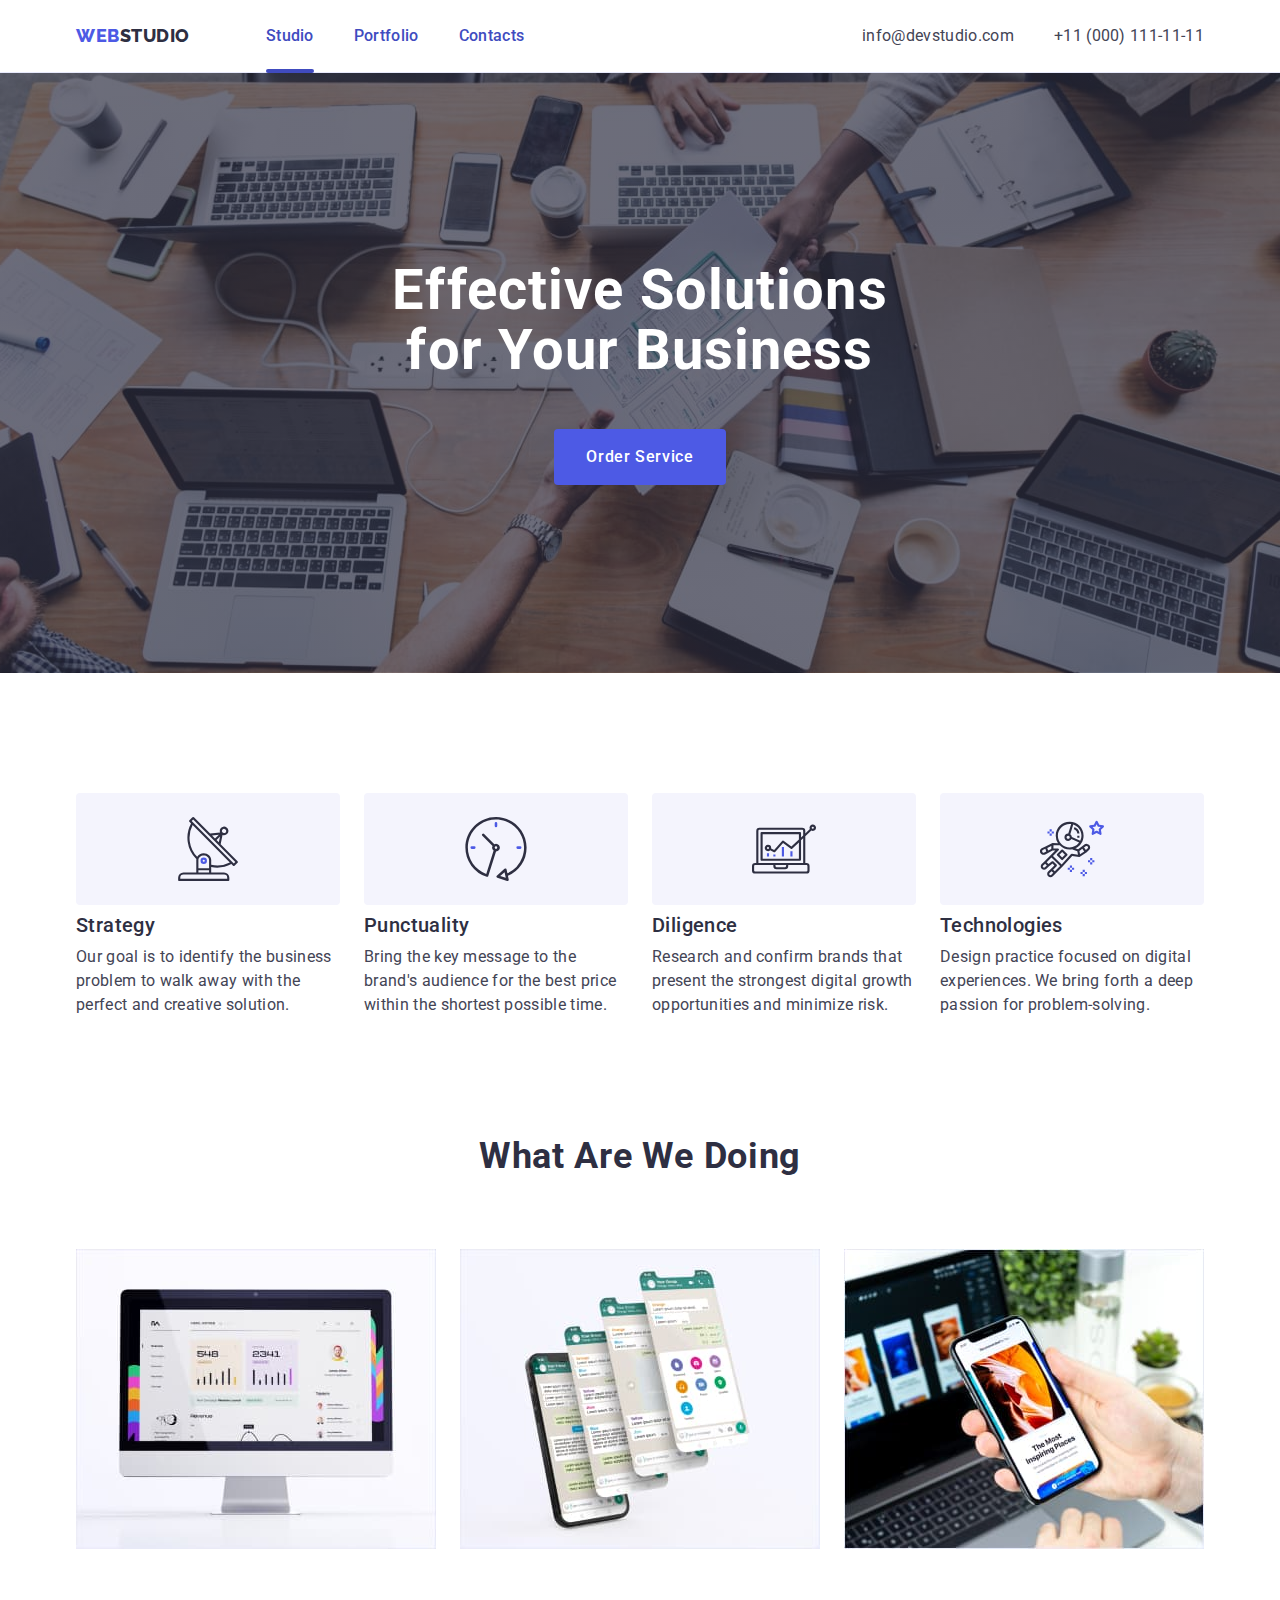
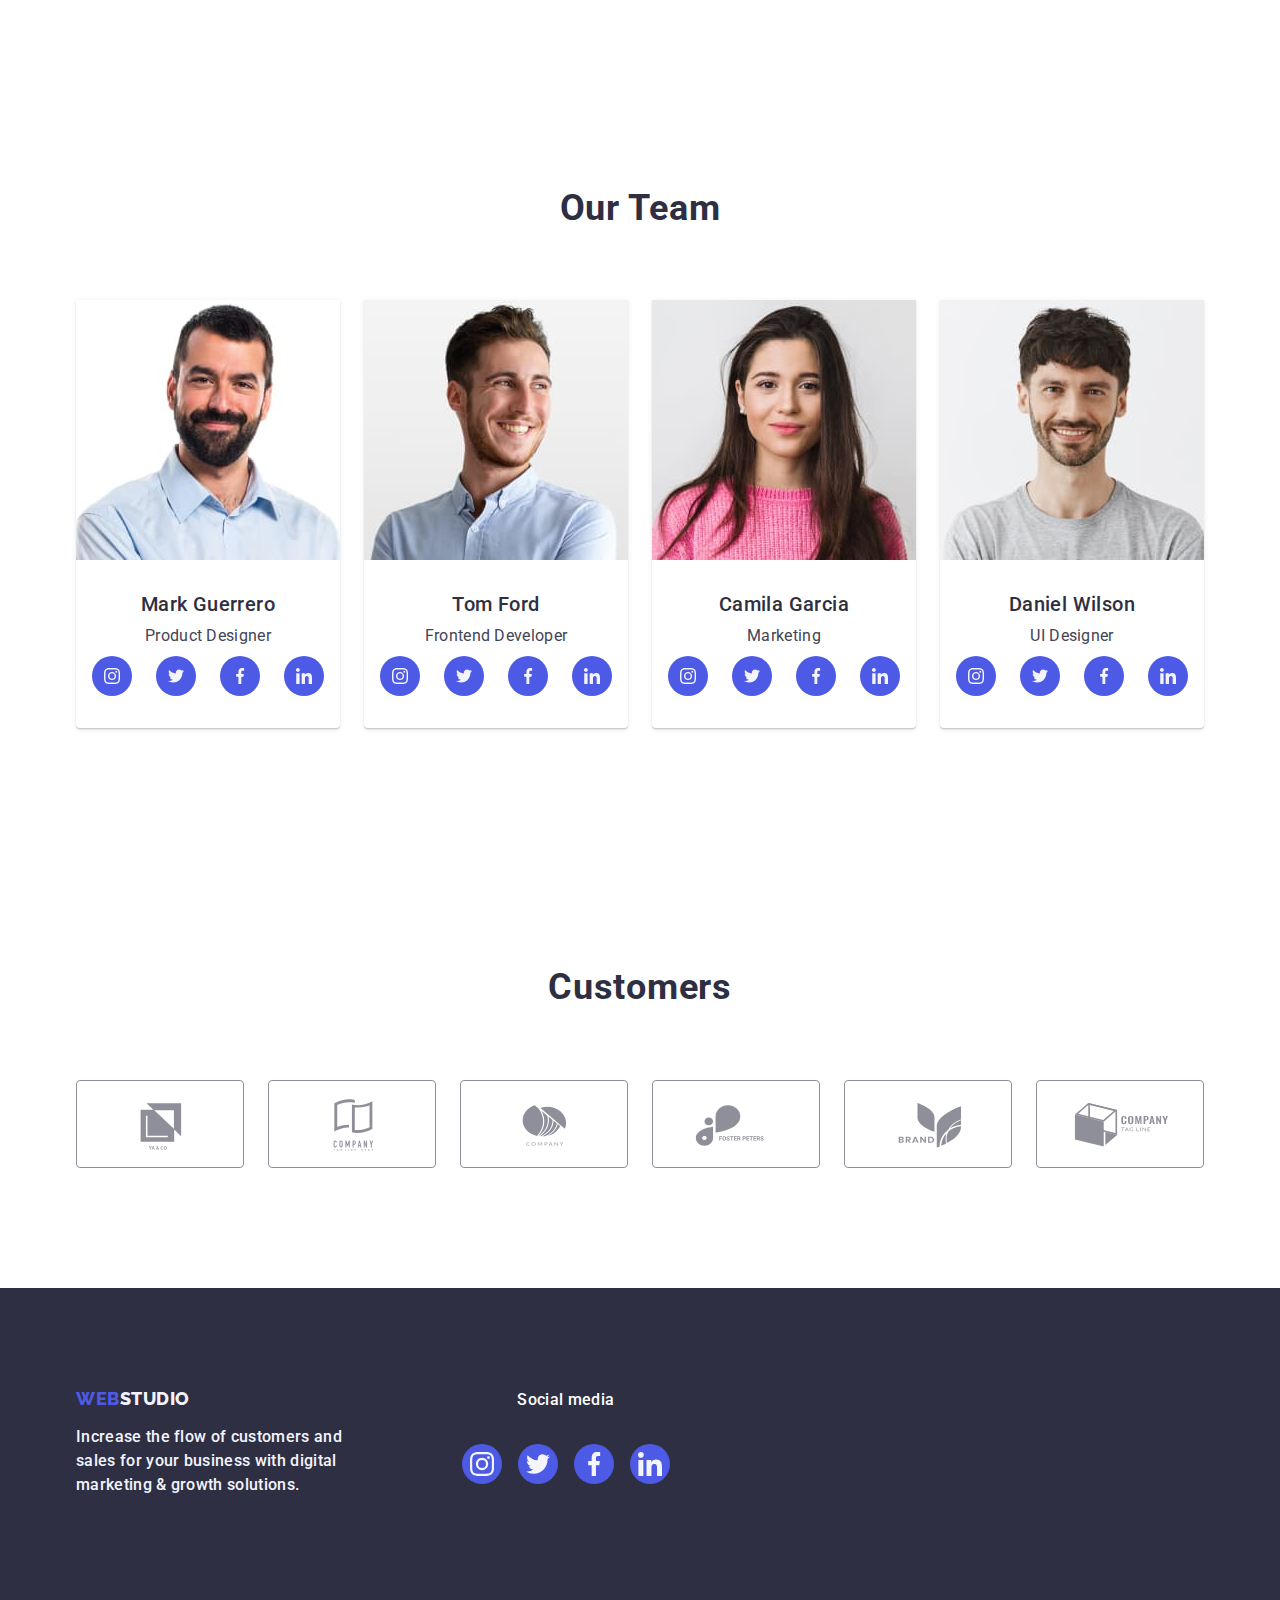
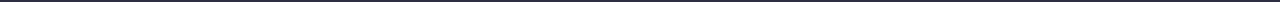
==== commit 2d64cb5a: "ghfdrf" ====
--- a/index.html
+++ b/index.html
@@ -397,7 +397,7 @@
       <div class="modal">
         <button class="modal-close-btn " type="button" data-modal-close>
           <svg class="modal-close-icon" width="8" height="8">
-            <use href="./icons/modal.svg#icon-Modal"></use>
+            <use href="./icons/modal.svg#icon-modal"></use>
           </svg>
         </button>
       </div>
--- a/css/styles.css
+++ b/css/styles.css
@@ -104,7 +104,7 @@
   line-height: 1.5;
   letter-spacing: 0.02em;
   color: var(--logo-dark);
-}
+ }
 
  .menu-link:hover {
   color: var(--activ-btn-link);
@@ -151,12 +151,17 @@
   gap: 40px;
       
 }
-.header-nav-item
+.header-nav-item{
+  transition: color 250ms cubic-bezier(0.4, 0, 0.2, 1);
+}
   
 
 
 .header-nav-link{
 position: relative;
+color: #404bbf;
+
+transition:color 250ms cubic-bezier(0.4, 0, 0.2, 1);
 
 display:block;
 align-items: center;
@@ -174,6 +179,7 @@
   width: 100%;
   height: 4px;
   border-radius: 2px;
+
   
  }
  .header-nav-link.active::after{
@@ -192,6 +198,8 @@
     line-height: 1.5;
     letter-spacing: 0.02em;
     color: var(--color-text);
+
+    transition: color 250ms cubic-bezier(0.4, 0, 0.2, 1);
 }
 
 .contact-link:hover {
@@ -256,6 +264,8 @@
     display: block;
     gap: 10px;
     margin:0 auto;
+
+    transition: background-color 250ms cubic-bezier(0.4, 0, 0.2, 1);
       }
 
   .hero-button:hover,
@@ -434,6 +444,8 @@
 
 background-color: var(--social-link-bkg);
 border-radius: 50%;
+
+transition: background-color 250ms cubic-bezier(0.4, 0, 0.2, 1);
 }
 .social-link:hover,
 .social-link:focus{
@@ -481,6 +493,7 @@
   border-color:var(--customers-item-link);
   border-radius: 4px;
  
+  transition: border-color 250ms cubic-bezier(0.4, 0, 0.2, 1), color 250ms cubic-bezier(0.4, 0, 0.2, 1);
 }
 
 .customers-icon{
@@ -581,6 +594,8 @@
     height: 100%;
 
     background-color: var(--social-link-bkg);
+
+    transition: background-color 250ms cubic-bezier(0.4, 0, 0.2, 1); 
   }
   .social-icon-ft{
     fill: var(--text-footer);
@@ -689,6 +704,8 @@
  /* Overlay */
   .team-thumb{
    position: relative;
+   overflow: hidden;
+   
   }
   .overlay{
   position: absolute;
@@ -700,37 +717,33 @@
   padding: 40px 32px;
   background-color:#4D5AE5 ;
   transform:translateY(100%);
-  }
+  transition: transform 250ms ease;
+  }
+ .portfolio-link:hover .overlay{
+  transform: translateY(0);
+}
 
 .overlay-text{
-  color: #F4F4FD;
-}
-
-.team-thumb:hover.overlay{
-  transform: translate(0);
-}
-
+  color: var(--text-footer);
+  font-size: 16px;
+  line-height: 1.5;
+  letter-spacing: 0.02em;
+}
 
   /*-- Modal window-- */
   .backdrop{
-   
     position:fixed;
     top: 0;
     left: 0;
 
     width: 100%;
     height: 100%;
-    z-index:var(--modal-ind) ;
+   
     background-color: rgba(46, 47, 66, 0.4);
-    backdrop-filter: blur(2px);
-
     opacity: 1;
-    visibility: visible;
-    pointer-events: initial;
-   
-    transition: opacity 250ms cubic-bezier(0.4,0.02,1), visibility 250ms cubic-bezier(0.4,0.02,1);
-    
-  }
+      
+    transition: opacity 250ms cubic-bezier(0.4, 0, 0.2, 1), visibility 250ms cubic-bezier(0.4, 0, 0.2, 1);
+     }
   .backdrop.is-hidden{
    opacity: 0;
    visibility: hidden;
@@ -740,20 +753,20 @@
   }
   .modal{
    position: absolute;
-   top: calc(50%);
-   left: calc(50%);
-   
-   transform: translateX(-50%),translateY(-50%);  
+   top:50%;
+   left:50%;
+   
+   transition:translate(-50%,-50%) scale(1); ;  
 
     width: 408px;
-    height: 576px;
+    min-height: 576px;
     border-radius: 4px;
 
     background-color: #FCFCFC;
-    box-shadow: 0px, 2px rgba(0, 0, 0, 0.2),0px, 1px rgba(0, 0, 0, 0.12),0px, 1px  rgba(0, 0, 0, 0.14);
-  
-    transition: opacity 250ms ease-in,transform 250ms ease-in;
-    transition-delay: 300ms;
+    box-shadow:0px 1px 1px rgba(0, 0, 0, 0.14), 0px 1px 3px rgba(0, 0, 0, 0.12), 0px 2px 1px rgba(0, 0, 0, 0.2);
+  
+    transition: transform 250ms cubic-bezier(0.4, 0, 0.2, 1);
+    
   }
   .backdrop.is-hidden.modal{
     opacity: 0;
@@ -763,8 +776,8 @@
 
   .modal-close-btn{
     position: absolute;
-    top: 12px;
-    right: 12px;
+    top: 24px;
+    right: 24px;
 
     width: 24px;
     height: 24px;
@@ -777,15 +790,21 @@
     align-items: center; 
     padding:0;
 
-    
-
-  }
-
-  .modal-close-icon:hover{
+    transition: background-color 250ms cubic-bezier(0.4, 0, 0.2, 1), border 250ms cubic-bezier(0.4, 0, 0.2, 1);
+  }
+  .modal-close-icon{
+    fill: currentColor;
+    transition: fill 250ms cubic-bezier(0.4, 0, 0.2, 1);
+  }
+
+  .modal-close-icon:hover,
+  .modal-close-icon:focus{
     fill: #FFFFFF;
   }
-  .modal-close-btn:hover{
+  .modal-close-btn:hover,
+  .modal-close-btn:focus{
    background-color: #404BBF;
+   border: none;
   }
    
  